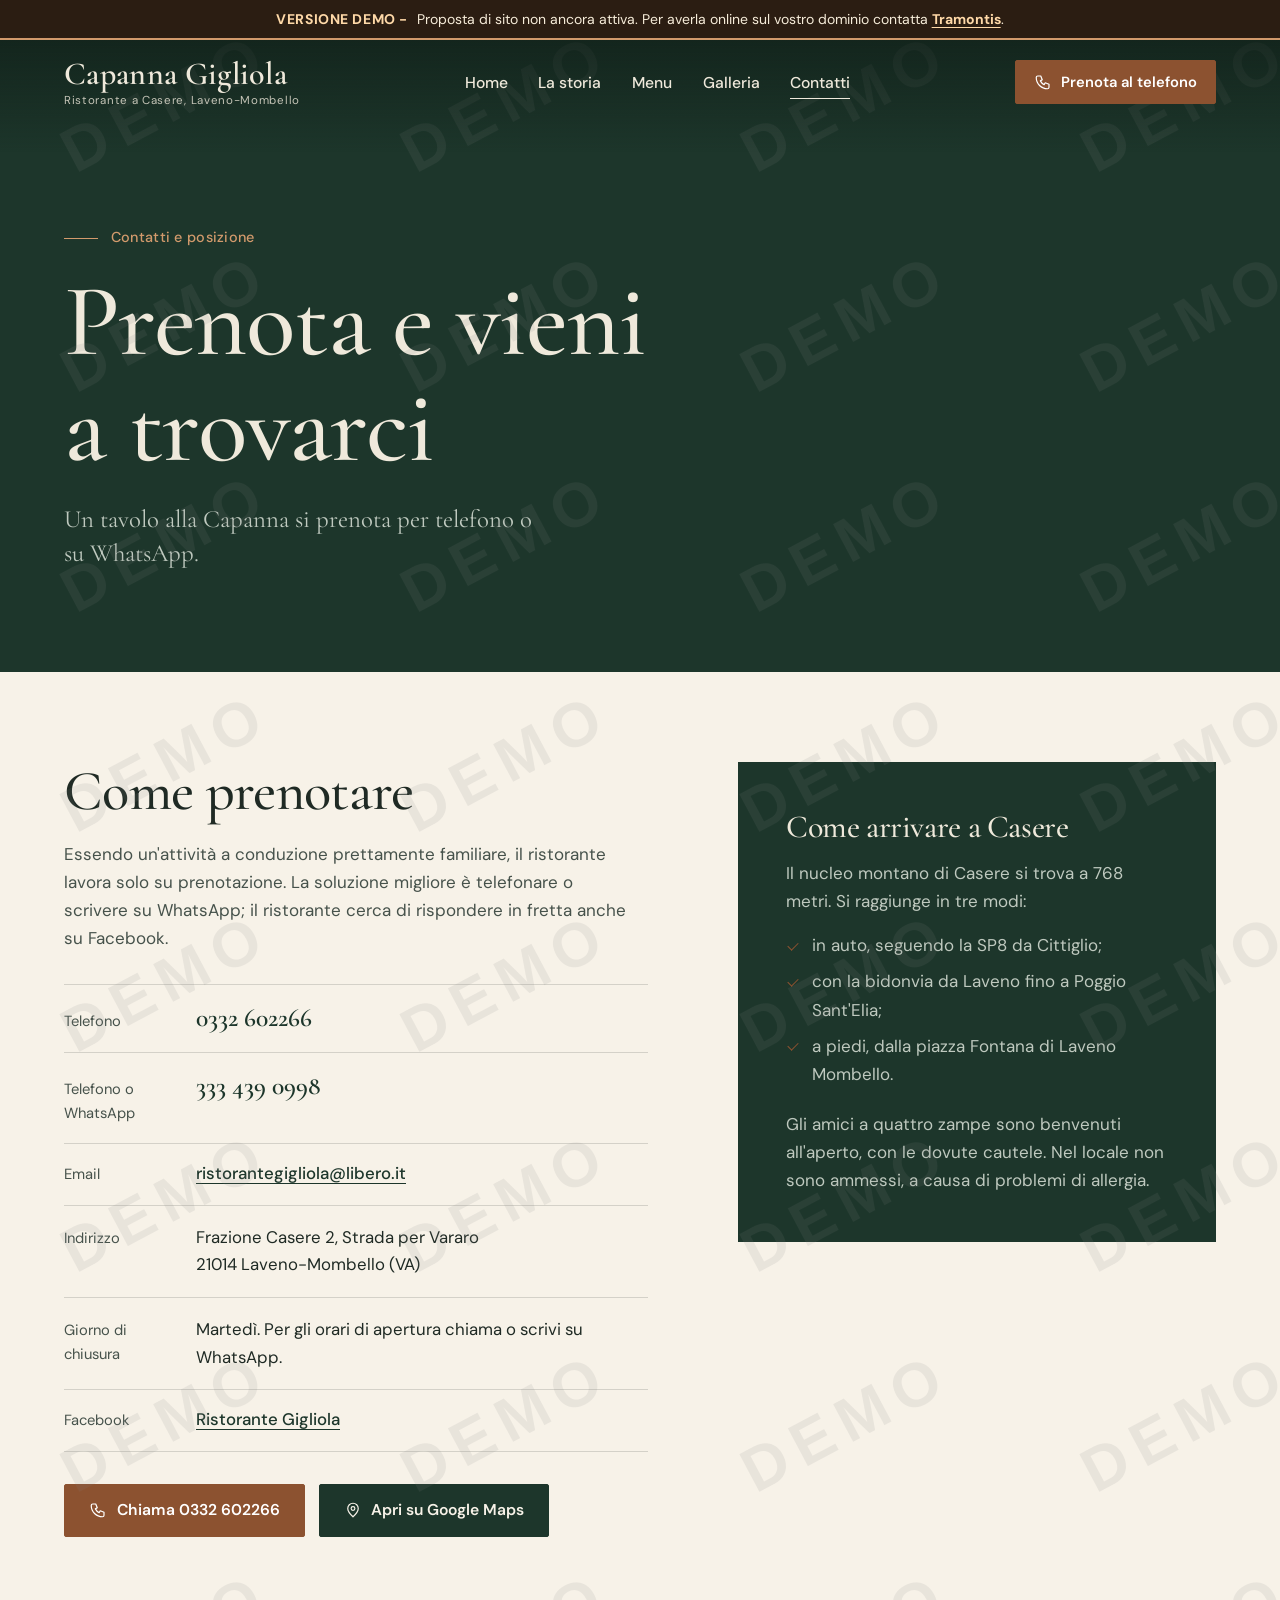
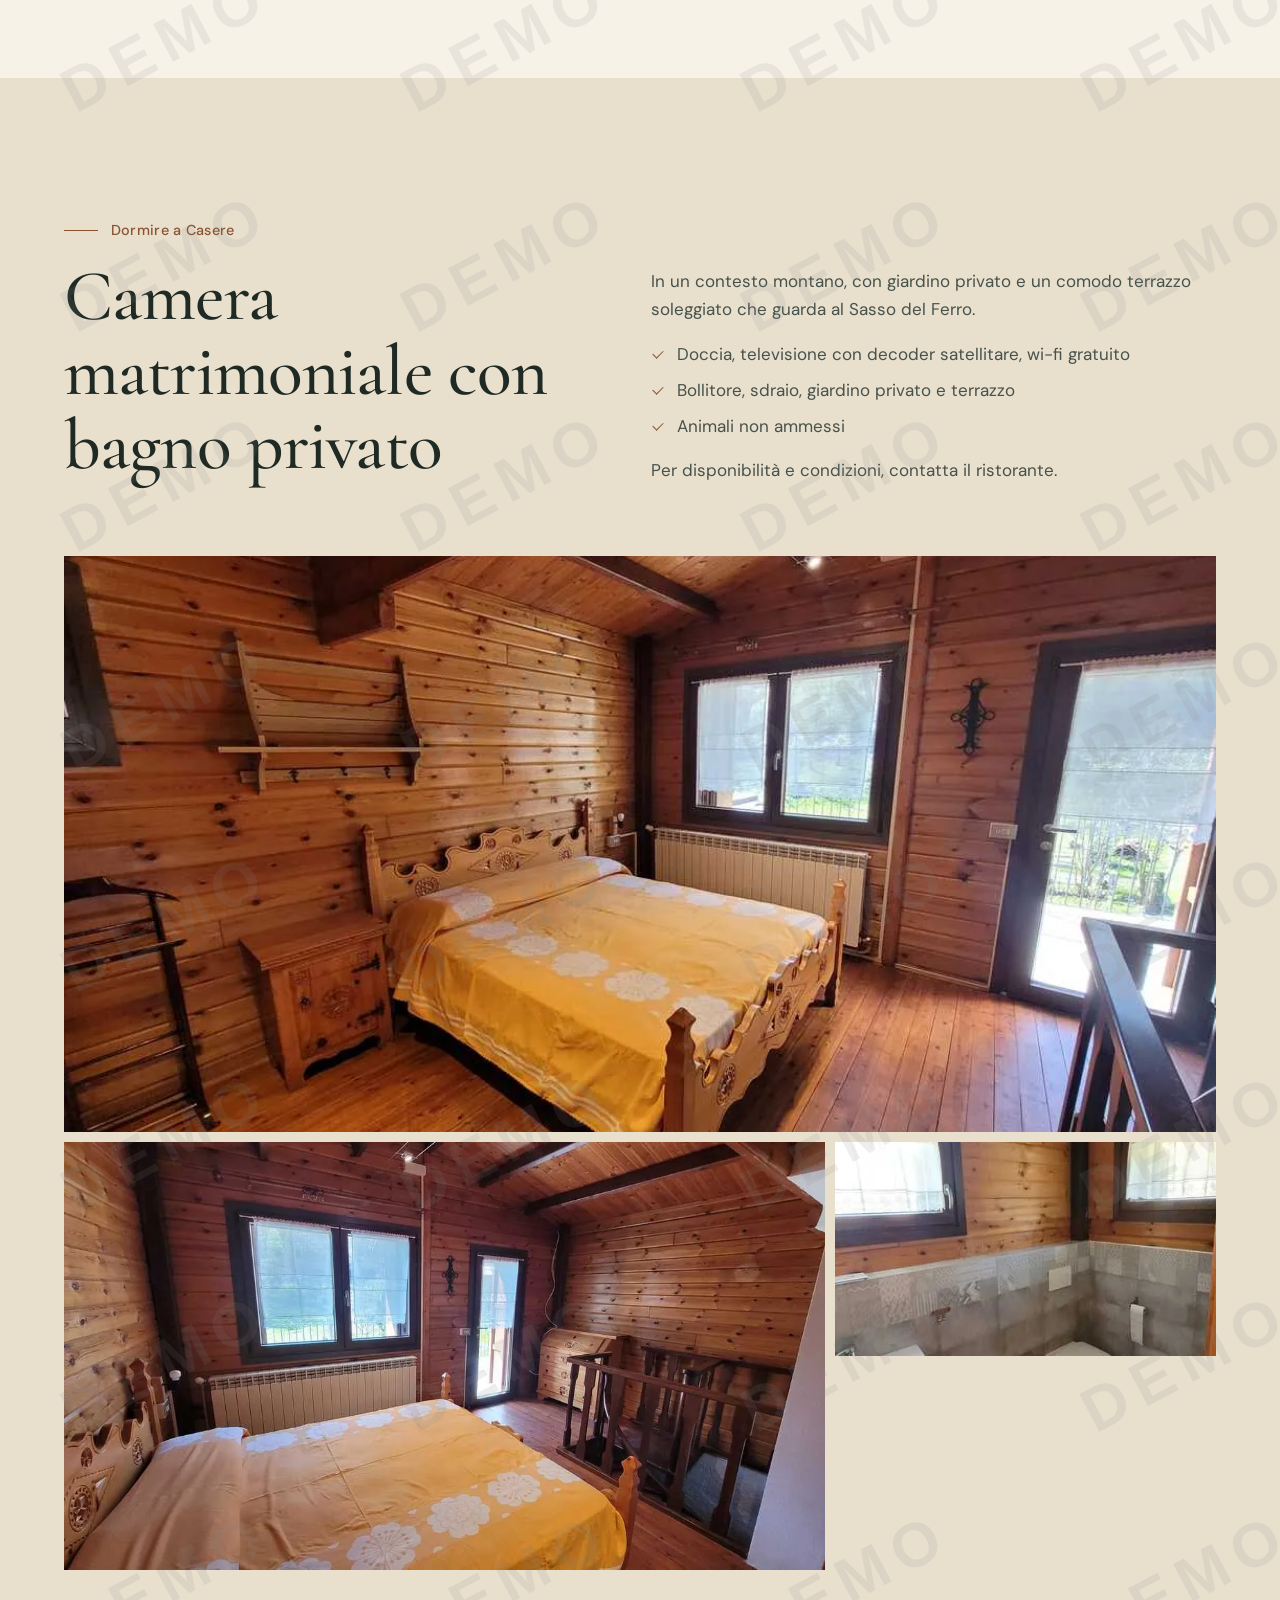
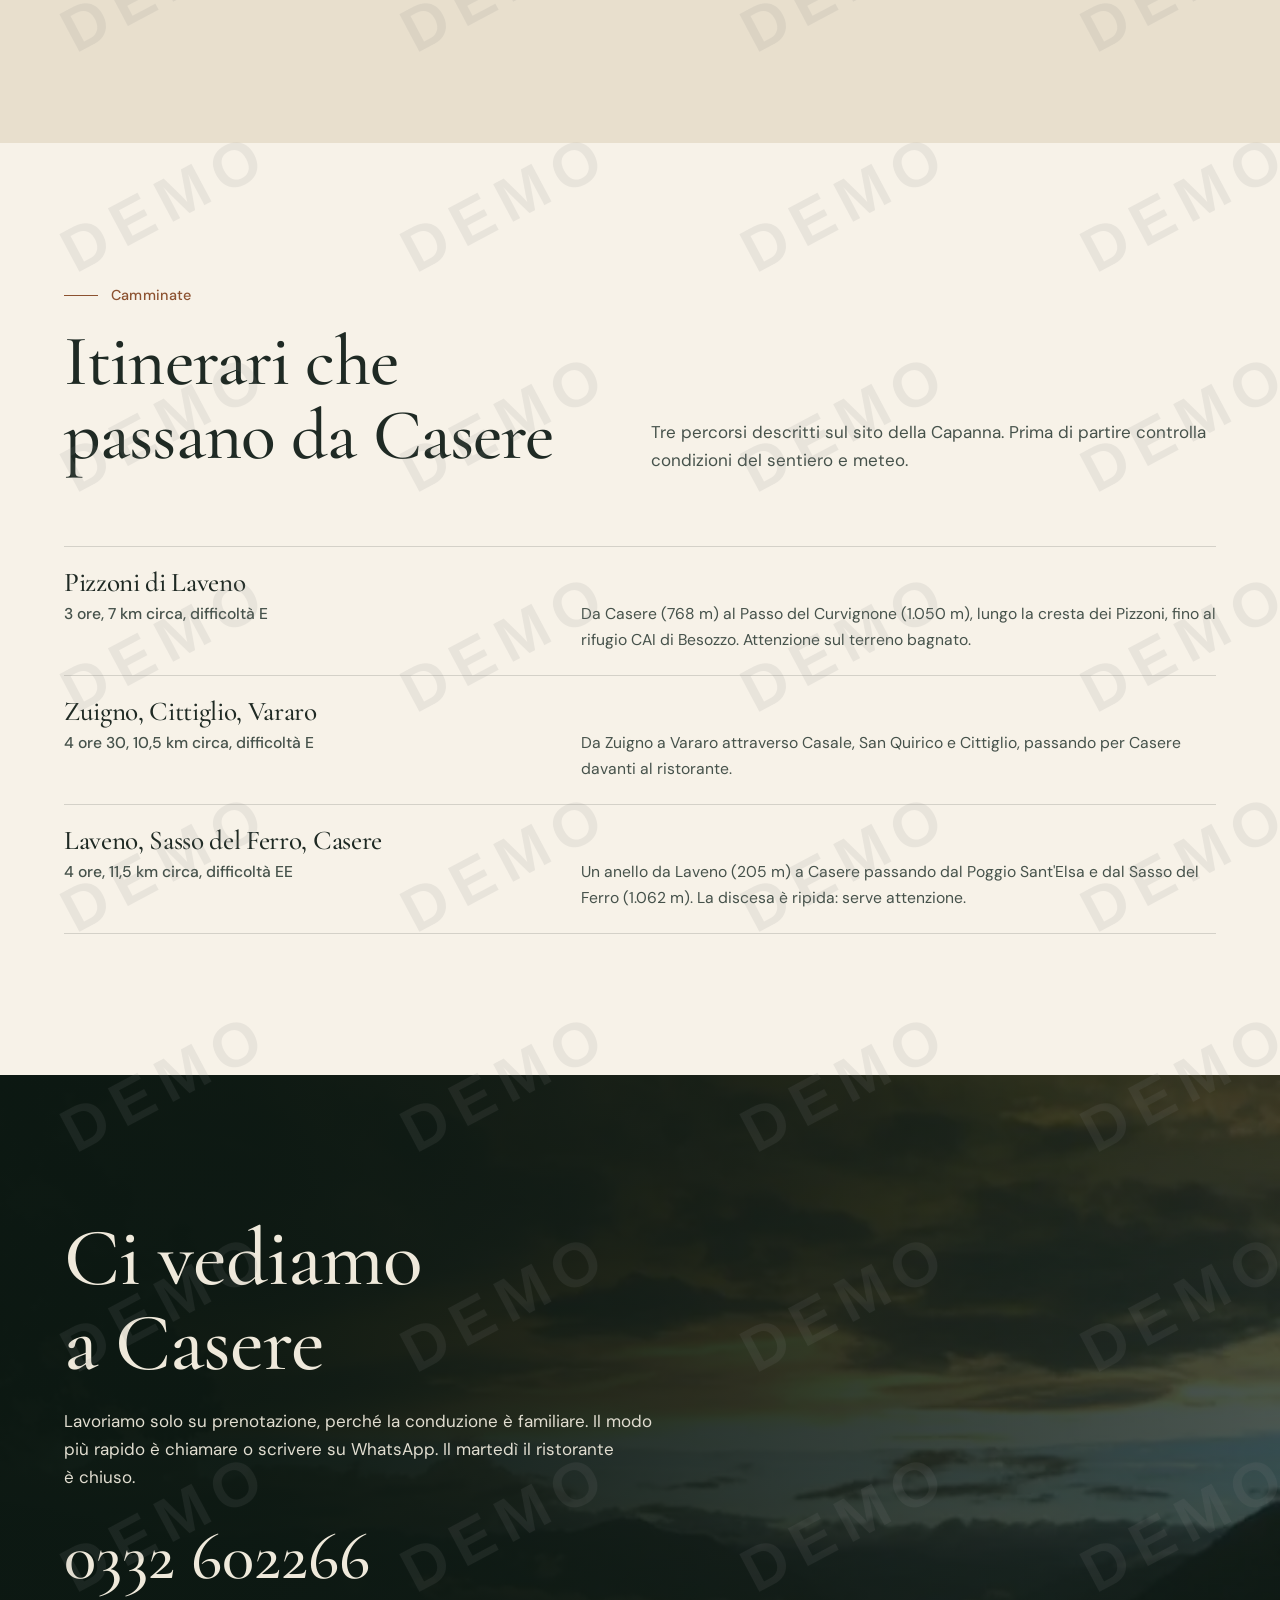
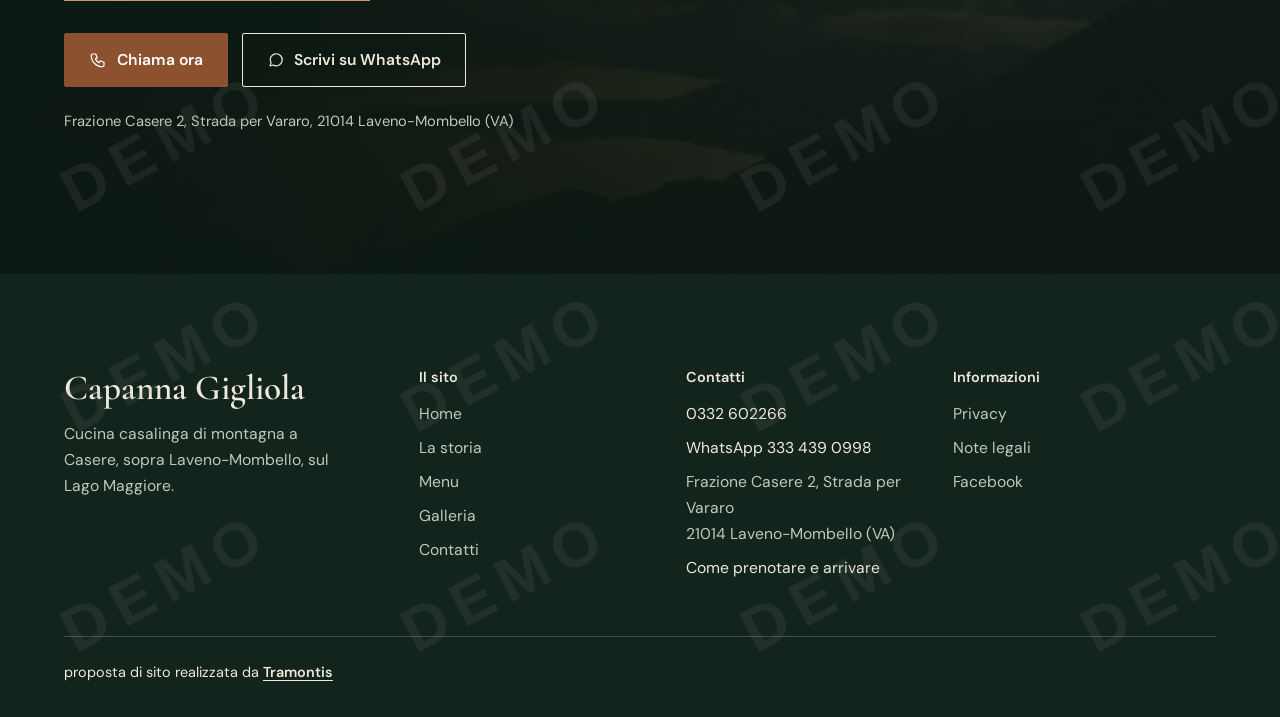
==== contatti.html @ 1740a91e "Demo sito Capanna Gigliola: 7 pagine, menu da JSON, galleria con lightbox, modalità demo Sito static" ====
<!doctype html>
<html lang="it">
<head>
<script src="assets/js/demo.js"></script>
<meta charset="utf-8">
<meta name="viewport" content="width=device-width, initial-scale=1">
<title>[DEMO] Contatti e prenotazioni | Capanna Gigliola</title>
<meta name="description" content="Come prenotare alla Capanna Gigliola e come raggiungerla: telefono, WhatsApp, indirizzo a Casere di Laveno-Mombello e indicazioni per arrivare.">
<meta name="robots" content="noindex, nofollow">
<meta name="theme-color" content="#1d362b">
<meta property="og:type" content="website">
<meta property="og:locale" content="it_IT">
<meta property="og:site_name" content="Capanna Gigliola">
<meta property="og:title" content="[DEMO] Contatti e prenotazioni | Capanna Gigliola">
<meta property="og:description" content="Come prenotare alla Capanna Gigliola e come raggiungerla: telefono, WhatsApp, indirizzo a Casere di Laveno-Mombello e indicazioni per arrivare.">
<meta property="og:image" content="assets/img/capanna-gigliola-terrazza-tavoli-lago.webp">
<link rel="icon" href="favicon.svg" type="image/svg+xml">
<link rel="preload" href="assets/fonts/cormorant-garamond-latin-wght-normal.woff2" as="font" type="font/woff2" crossorigin>
<link rel="preload" href="assets/fonts/dm-sans-latin-wght-normal.woff2" as="font" type="font/woff2" crossorigin>
<link rel="stylesheet" href="assets/css/style.css">
<script type="application/ld+json">{"@context": "https://schema.org", "@type": "Restaurant", "name": "Capanna Gigliola", "telephone": "+390332602266", "address": {"@type": "PostalAddress", "streetAddress": "Frazione Casere 2, Strada per Vararo", "postalCode": "21014", "addressLocality": "Laveno-Mombello", "addressCountry": "IT"}, "hasMap": "https://www.google.com/maps/search/?api=1&query=Capanna+Gigliola+Frazione+Casere+2+Laveno-Mombello", "sameAs": ["https://www.facebook.com/RistoranteGigliola/"]}</script>
</head>
<body>
<a class="skip-link" href="#contenuto">Vai al contenuto</a>
<div class="demo-banner" data-demo-only role="note"><p><strong>VERSIONE DEMO -</strong> Proposta di sito non ancora attiva. Per averla online sul vostro dominio contatta <a href="https://tramontis.netlify.app/" target="_blank" rel="noopener">Tramontis</a>.</p></div>
<header class="site-header">
  <div class="wrap header-inner">
    <a class="wordmark" href="index.html" aria-label="Capanna Gigliola, home"><b>Capanna Gigliola</b><span>Ristorante a Casere, Laveno-Mombello</span></a>
    <nav class="nav-desktop" aria-label="Navigazione principale"><ul><li><a href="index.html">Home</a></li><li><a href="storia.html">La storia</a></li><li><a href="menu.html">Menu</a></li><li><a href="galleria.html">Galleria</a></li><li><a href="contatti.html" aria-current="page">Contatti</a></li></ul></nav>
    <div class="header-actions">
      <a class="btn header-cta" href="tel:+390332602266"><svg viewBox="0 0 24 24" fill="none" stroke="currentColor" stroke-width="1.6" stroke-linecap="round" stroke-linejoin="round" aria-hidden="true"><path d="M5 4h4l2 5-2.5 1.5a11 11 0 0 0 5 5L15 13l5 2v4a2 2 0 0 1-2 2A15 15 0 0 1 3 6a2 2 0 0 1 2-2z"/></svg><span>Prenota<span class="cta-long"> al telefono</span></span></a>
      <button class="menu-toggle" type="button" aria-expanded="false" aria-controls="nav-mobile" aria-label="Apri il menu di navigazione"><span></span></button>
    </div>
  </div>
</header>
<nav class="nav-mobile" id="nav-mobile" aria-label="Navigazione principale (mobile)">
  <ul><li><a href="index.html">Home</a></li><li><a href="storia.html">La storia</a></li><li><a href="menu.html">Menu</a></li><li><a href="galleria.html">Galleria</a></li><li><a href="contatti.html" aria-current="page">Contatti</a></li></ul>
  <div class="nav-foot">
    <a class="btn btn--ivory" href="tel:+390332602266"><svg viewBox="0 0 24 24" fill="none" stroke="currentColor" stroke-width="1.6" stroke-linecap="round" stroke-linejoin="round" aria-hidden="true"><path d="M5 4h4l2 5-2.5 1.5a11 11 0 0 0 5 5L15 13l5 2v4a2 2 0 0 1-2 2A15 15 0 0 1 3 6a2 2 0 0 1 2-2z"/></svg>Chiama 0332 602266</a>
    <p>Frazione Casere 2, Strada per Vararo<br>21014 Laveno-Mombello (VA)</p>
  </div>
</nav>
<main id="contenuto">
<section class="page-hero">
  <div class="wrap">
    <p class="kicker">Contatti e posizione</p>
    <h1>Prenota e vieni a trovarci</h1>
    <p class="lead">Un tavolo alla Capanna si prenota per telefono o su WhatsApp.</p>
  </div>
</section>
<section class="section" id="prenotazioni" aria-labelledby="pren-t" style="padding-top:clamp(48px,7vw,96px)">
  <div class="wrap contact-grid">
    <div>
      <h2 class="title" id="pren-t" style="font-size:clamp(2.2rem,4.4vw,3.6rem)" data-reveal>Come prenotare</h2>
      <p class="prose" style="margin:1.2rem 0 2rem" data-reveal>Essendo un'attività a conduzione prettamente familiare, il ristorante lavora solo su prenotazione. La soluzione migliore è telefonare o scrivere su WhatsApp; il ristorante cerca di rispondere in fretta anche su Facebook.</p>
      <ul class="contact-list" data-reveal>
        <li><span class="contact-label">Telefono</span><a href="tel:+390332602266">0332 602266</a></li>
        <li><span class="contact-label">Telefono o WhatsApp</span><a href="https://wa.me/393334390998" target="_blank" rel="noopener">333 439 0998</a></li>
        <li><span class="contact-label">Email</span><a class="plain plain-link" href="mailto:ristorantegigliola@libero.it">ristorantegigliola@libero.it</a></li>
        <li><span class="contact-label">Indirizzo</span><span class="plain">Frazione Casere 2, Strada per Vararo<br>21014 Laveno-Mombello (VA)</span></li>
        <li><span class="contact-label">Giorno di chiusura</span><span class="plain">Martedì. Per gli orari di apertura chiama o scrivi su WhatsApp.</span></li>
        <li><span class="contact-label">Facebook</span><a class="plain plain-link" href="https://www.facebook.com/RistoranteGigliola/" target="_blank" rel="noopener">Ristorante Gigliola</a></li>
      </ul>
      <div class="btn-row" style="margin-top:2rem" data-reveal>
        <a class="btn" href="tel:+390332602266"><svg viewBox="0 0 24 24" fill="none" stroke="currentColor" stroke-width="1.6" stroke-linecap="round" stroke-linejoin="round" aria-hidden="true"><path d="M5 4h4l2 5-2.5 1.5a11 11 0 0 0 5 5L15 13l5 2v4a2 2 0 0 1-2 2A15 15 0 0 1 3 6a2 2 0 0 1 2-2z"/></svg>Chiama 0332 602266</a>
        <a class="btn btn--forest" href="https://www.google.com/maps/search/?api=1&query=Capanna+Gigliola+Frazione+Casere+2+Laveno-Mombello" target="_blank" rel="noopener"><svg viewBox="0 0 24 24" fill="none" stroke="currentColor" stroke-width="1.6" stroke-linecap="round" stroke-linejoin="round" aria-hidden="true"><path d="M12 21s7-6.2 7-11a7 7 0 0 0-14 0c0 4.8 7 11 7 11z"/><circle cx="12" cy="10" r="2.5"/></svg>Apri su Google Maps</a>
      </div>
    </div>
    <aside class="info-card" data-reveal aria-labelledby="arr-t">
      <h3 id="arr-t">Come arrivare a Casere</h3>
      <p>Il nucleo montano di Casere si trova a 768 metri. Si raggiunge in tre modi:</p>
      <ul class="check-list" style="color:var(--on-dark-soft)">
        <li style="color:var(--on-dark-soft)">in auto, seguendo la SP8 da Cittiglio;</li>
        <li style="color:var(--on-dark-soft)">con la bidonvia da Laveno fino a Poggio Sant'Elia;</li>
        <li style="color:var(--on-dark-soft)">a piedi, dalla piazza Fontana di Laveno Mombello.</li>
      </ul>
      <p style="margin-top:1.4rem">Gli amici a quattro zampe sono benvenuti all'aperto, con le dovute cautele. Nel locale non sono ammessi, a causa di problemi di allergia.</p>
    </aside>
  </div>
</section>

<section class="section section--stone" aria-labelledby="camera-t">
  <div class="wrap">
    <div class="cucina-head">
      <div><p class="kicker" data-reveal>Dormire a Casere</p><h2 class="title" id="camera-t" data-reveal>Camera matrimoniale con bagno privato</h2></div>
      <div class="prose" data-reveal>
        <p>In un contesto montano, con giardino privato e un comodo terrazzo soleggiato che guarda al Sasso del Ferro.</p>
        <ul class="check-list">
          <li>Doccia, televisione con decoder satellitare, wi-fi gratuito</li>
          <li>Bollitore, sdraio, giardino privato e terrazzo</li>
          <li>Animali non ammessi</li>
        </ul>
        <p style="margin-top:1rem">Per disponibilità e condizioni, contatta il ristorante.</p>
      </div>
    </div>
    <div class="room-photos" data-lb-group data-reveal>
      <button type="button" class="g-item r1" style="aspect-ratio:16/8;grid-column:1/-1" data-lb aria-label="Ingrandisci la camera matrimoniale"><img src="assets/img/capanna-gigliola-camera-chalet-letto.webp" width="1100" height="620" alt="Camera matrimoniale in legno con letto dalle lenzuola gialle e porta-finestra sul terrazzo" loading="lazy" decoding="async"></button>
      <button type="button" class="g-item r2" style="aspect-ratio:16/9" data-lb aria-label="Ingrandisci il soppalco della camera"><img src="assets/img/capanna-gigliola-camera-chalet-soppalco.webp" width="1100" height="620" alt="Camera in legno con letto matrimoniale e scala del soppalco" loading="lazy" decoding="async"></button>
      <button type="button" class="g-item" style="aspect-ratio:16/9" data-lb aria-label="Ingrandisci il bagno"><img src="assets/img/capanna-gigliola-camera-chalet-bagno.webp" width="451" height="800" alt="Bagno privato con rivestimento in pietra e finiture di legno" loading="lazy" decoding="async"></button>
    </div>
  </div>
</section>

<section class="section" aria-labelledby="hike-t">
  <div class="wrap">
    <div class="cucina-head">
      <div><p class="kicker" data-reveal>Camminate</p><h2 class="title" id="hike-t" data-reveal>Itinerari che passano da Casere</h2></div>
      <p class="prose" data-reveal>Tre percorsi descritti sul sito della Capanna. Prima di partire controlla condizioni del sentiero e meteo.</p>
    </div>
    <ul class="hike-list" data-reveal>
      <li><h3>Pizzoni di Laveno</h3><p class="hike-meta">3 ore, 7 km circa, difficoltà E</p><p>Da Casere (768 m) al Passo del Curvignone (1.050 m), lungo la cresta dei Pizzoni, fino al rifugio CAI di Besozzo. Attenzione sul terreno bagnato.</p></li>
      <li><h3>Zuigno, Cittiglio, Vararo</h3><p class="hike-meta">4 ore 30, 10,5 km circa, difficoltà E</p><p>Da Zuigno a Vararo attraverso Casale, San Quirico e Cittiglio, passando per Casere davanti al ristorante.</p></li>
      <li><h3>Laveno, Sasso del Ferro, Casere</h3><p class="hike-meta">4 ore, 11,5 km circa, difficoltà EE</p><p>Un anello da Laveno (205 m) a Casere passando dal Poggio Sant'Elsa e dal Sasso del Ferro (1.062 m). La discesa è ripida: serve attenzione.</p></li>
    </ul>
  </div>
</section>
<section class="reserve section" aria-labelledby="prenota-t">
  <div class="reserve-bg"><img src="assets/img/capanna-gigliola-tramonto-dorato-lago.webp" width="720" height="540" alt="Tramonto dorato sul Lago Maggiore visto dalla montagna" loading="lazy" decoding="async"></div>
  <div class="wrap">
    <h2 id="prenota-t" data-reveal>Ci vediamo a Casere</h2>
    <p data-reveal style="--d:.1s">Lavoriamo solo su prenotazione, perché la conduzione è familiare. Il modo più rapido è chiamare o scrivere su WhatsApp. Il martedì il ristorante è chiuso.</p>
    <a class="reserve-phone" href="tel:+390332602266" data-reveal style="--d:.2s">0332 602266</a>
    <div class="btn-row" data-reveal style="--d:.3s">
      <a class="btn" href="tel:+390332602266"><svg viewBox="0 0 24 24" fill="none" stroke="currentColor" stroke-width="1.6" stroke-linecap="round" stroke-linejoin="round" aria-hidden="true"><path d="M5 4h4l2 5-2.5 1.5a11 11 0 0 0 5 5L15 13l5 2v4a2 2 0 0 1-2 2A15 15 0 0 1 3 6a2 2 0 0 1 2-2z"/></svg>Chiama ora</a>
      <a class="btn btn--ghost" href="https://wa.me/393334390998" target="_blank" rel="noopener"><svg viewBox="0 0 24 24" fill="none" stroke="currentColor" stroke-width="1.6" stroke-linecap="round" stroke-linejoin="round" aria-hidden="true"><path d="M4 20l1.4-4.2A8 8 0 1 1 8.2 18.6z"/></svg>Scrivi su WhatsApp</a>
    </div>
    <small>Frazione Casere 2, Strada per Vararo, 21014 Laveno-Mombello (VA)</small>
  </div>
</section>
</main>
<footer class="site-footer">
  <div class="wrap">
    <div class="footer-grid">
      <div class="footer-brand"><b>Capanna Gigliola</b><p>Cucina casalinga di montagna a Casere, sopra Laveno-Mombello, sul Lago Maggiore.</p></div>
      <nav aria-label="Sezioni del sito"><h2>Il sito</h2><ul><li><a href="index.html">Home</a></li><li><a href="storia.html">La storia</a></li><li><a href="menu.html">Menu</a></li><li><a href="galleria.html">Galleria</a></li><li><a href="contatti.html">Contatti</a></li></ul></nav>
      <div class="footer-contact"><h2>Contatti</h2><ul>
        <li><a href="tel:+390332602266">0332 602266</a></li>
        <li><a href="https://wa.me/393334390998" target="_blank" rel="noopener">WhatsApp 333 439 0998</a></li>
        <li>Frazione Casere 2, Strada per Vararo<br>21014 Laveno-Mombello (VA)</li>
        <li><a href="contatti.html">Come prenotare e arrivare</a></li>
      </ul></div>
      <div><h2>Informazioni</h2><ul>
        <li><a href="privacy.html">Privacy</a></li>
        <li><a href="note-legali.html">Note legali</a></li>
        <li><a href="https://www.facebook.com/RistoranteGigliola/" target="_blank" rel="noopener">Facebook</a></li>
      </ul></div>
    </div>
    <div class="footer-bottom">
      <p class="credit">proposta di sito realizzata da <a href="https://tramontis.netlify.app/" target="_blank" rel="noopener">Tramontis</a></p>
    </div>
  </div>
</footer>
<script src="assets/js/main.js" defer></script>
</body>
</html>
---- assets/css/style.css ----
/* ==========================================================================
   Capanna Gigliola - demo Tramontis
   Direzione: locanda di montagna sopra il lago. Verde bosco, avorio, legno,
   un filo di rame. Il motivo ricorrente e' l'arco del portico della Capanna
   (visibile nelle foto storiche) e la linea di crinale.
   ========================================================================== */

@font-face {
  font-family: "Cormorant Garamond";
  src: url("../fonts/cormorant-garamond-latin-wght-normal.woff2") format("woff2");
  font-weight: 300 700; font-style: normal; font-display: swap;
}
@font-face {
  font-family: "Cormorant Garamond";
  src: url("../fonts/cormorant-garamond-latin-wght-italic.woff2") format("woff2");
  font-weight: 300 700; font-style: italic; font-display: swap;
}
@font-face {
  font-family: "DM Sans";
  src: url("../fonts/dm-sans-latin-wght-normal.woff2") format("woff2");
  font-weight: 100 1000; font-style: normal; font-display: swap;
}

:root {
  --forest: #1d362b;
  --forest-deep: #12241c;
  --forest-soft: #2c4a3b;
  --ivory: #f7f2e8;
  --stone: #e8dfcd;
  --stone-deep: #d6c9b1;
  --wood: #4e3524;
  --copper: #8c5230;       /* testo su avorio: contrasto > 5:1 */
  --copper-light: #d29a6c; /* accenti su fondi scuri */
  --ink: #1f2a24;
  --ink-soft: #46524b;
  --on-dark: #efe9db;
  --on-dark-soft: #bfc9bf;
  --line: rgba(31, 42, 36, .16);
  --line-dark: rgba(239, 233, 219, .22);

  --font-serif: "Cormorant Garamond", "Iowan Old Style", Georgia, serif;
  --font-sans: "DM Sans", system-ui, -apple-system, "Segoe UI", Roboto, sans-serif;

  --gutter: clamp(20px, 5vw, 64px);
  --max: 1240px;
  --header-h: 72px;
  --demo-h: 0px;
  --ease: cubic-bezier(.22, .7, .2, 1);
}
html[data-demo] { --demo-h: 58px; }
@media (min-width: 760px) { html[data-demo] { --demo-h: 40px; } }
@media (min-width: 960px) { :root { --header-h: 84px; } }

*, *::before, *::after { box-sizing: border-box; }
html { scroll-behavior: smooth; scroll-padding-top: calc(var(--demo-h) + var(--header-h) + 16px); -webkit-text-size-adjust: 100%; }
body {
  margin: 0; position: relative;
  padding-top: var(--demo-h);
  overflow-x: clip;
  background: var(--ivory); color: var(--ink);
  font-family: var(--font-sans); font-size: 1.0625rem; line-height: 1.65;
  -webkit-font-smoothing: antialiased; text-rendering: optimizeLegibility;
}
img { display: block; max-width: 100%; height: auto; }
a { color: inherit; }
h1, h2, h3, h4 { font-family: var(--font-serif); font-weight: 500; line-height: 1.04; letter-spacing: -.012em; margin: 0; text-wrap: balance; }
p { margin: 0; text-wrap: pretty; }
ul, ol { margin: 0; padding: 0; list-style: none; }
button { font: inherit; color: inherit; cursor: pointer; }
:focus-visible { outline: 3px solid var(--copper-light); outline-offset: 3px; border-radius: 2px; }
.skip-link { position: absolute; left: 12px; top: -120px; z-index: 2000; background: var(--ivory); color: var(--forest); padding: 10px 16px; font-weight: 600; }
.skip-link:focus { top: calc(var(--demo-h) + 8px); }
.visually-hidden { position: absolute !important; width: 1px; height: 1px; overflow: hidden; clip: rect(0 0 0 0); white-space: nowrap; }

/* ---------- Modalita' DEMO (controllata da assets/js/demo.js) ---------- */
.demo-banner { display: none; }
html[data-demo] .demo-banner {
  display: flex; align-items: center; justify-content: center; text-align: center;
  position: fixed; inset: 0 0 auto 0; height: var(--demo-h); z-index: 1100;
  padding: 0 14px; background: #2b1d12; color: #f6ecd9;
  font-size: .75rem; line-height: 1.35; border-bottom: 2px solid var(--copper-light);
}
@media (min-width: 760px) { html[data-demo] .demo-banner { font-size: .875rem; } }
.demo-banner strong { letter-spacing: .04em; margin-right: .35em; color: #ffd9a8; }
.demo-banner a { color: #ffd9a8; font-weight: 700; text-underline-offset: 3px; }
.demo-banner a:hover { color: #fff; }

html[data-demo] body::after {
  content: ""; position: absolute; inset: 0; z-index: 900; pointer-events: none; user-select: none;
  background-image: url("data:image/svg+xml,%3Csvg xmlns='http://www.w3.org/2000/svg' width='340' height='220'%3E%3Ctext x='170' y='122' font-family='Arial,Helvetica,sans-serif' font-size='62' font-weight='700' letter-spacing='10' text-anchor='middle' fill='%23808080' fill-opacity='.13' transform='rotate(-28 170 110)'%3EDEMO%3C/text%3E%3C/svg%3E");
  background-size: 340px 220px;
}
@media (max-width: 600px) { html[data-demo] body::after { background-size: 260px 168px; } }

/* ---------- Layout ---------- */
.wrap { width: min(100% - 2 * var(--gutter), var(--max)); margin-inline: auto; }
.section { padding-block: clamp(72px, 11vw, 160px); position: relative; }
.section--stone { background: var(--stone); }
.section--dark { background: var(--forest); color: var(--on-dark); }
.section--deep { background: var(--forest-deep); color: var(--on-dark); }
.section--dark :focus-visible, .section--deep :focus-visible { outline-color: var(--copper-light); }

.kicker { font-size: .9rem; color: var(--copper); font-weight: 500; letter-spacing: .02em; margin-bottom: 1.1rem; display: flex; align-items: center; gap: .8rem; }
.kicker::before { content: ""; width: 34px; height: 1px; background: currentColor; }
.section--dark .kicker, .section--deep .kicker, .on-photo .kicker { color: var(--copper-light); }

h2.title { font-size: clamp(2.4rem, 5.6vw, 4.6rem); }
h3.subtitle { font-size: clamp(1.6rem, 2.6vw, 2.2rem); }
.lead { font-family: var(--font-serif); font-size: clamp(1.4rem, 2.4vw, 1.95rem); line-height: 1.35; color: var(--forest); }
.section--dark .lead, .section--deep .lead { color: var(--on-dark); }
.prose { max-width: 60ch; color: var(--ink-soft); }
.prose p + p { margin-top: 1.1em; }
.section--dark .prose, .section--deep .prose { color: var(--on-dark-soft); }
.prose a, .link { text-decoration-thickness: 1px; text-underline-offset: 4px; }

/* Crinale: linea sottile come divisore */
.ridge { display: block; width: 100%; height: 28px; color: var(--stone-deep); }
.ridge path { fill: none; stroke: currentColor; stroke-width: 1.2; vector-effect: non-scaling-stroke; }
.section--dark .ridge, .section--deep .ridge { color: rgba(239, 233, 219, .28); }

/* ---------- Pulsanti ---------- */
.btn {
  --bg: var(--copper); --fg: #fff; --bd: var(--copper);
  display: inline-flex; align-items: center; justify-content: center; gap: .6rem;
  min-height: 48px; padding: .8rem 1.5rem; border: 1px solid var(--bd); border-radius: 2px;
  background: var(--bg); color: var(--fg); font-weight: 600; font-size: .98rem; text-decoration: none;
  position: relative; overflow: hidden; isolation: isolate;
  transition: color .35s var(--ease), border-color .35s var(--ease), transform .2s var(--ease);
}
.btn::before { content: ""; position: absolute; inset: 0; z-index: -1; background: var(--hover, var(--forest)); transform: translateY(101%); transition: transform .4s var(--ease); }
.btn:hover::before, .btn:focus-visible::before { transform: none; }
.btn:hover { color: var(--hover-fg, #fff); border-color: var(--hover, var(--forest)); }
.btn:active { transform: scale(.98); }
.btn svg { width: 18px; height: 18px; flex: none; }
.btn--ghost { --bg: transparent; --fg: currentColor; --bd: currentColor; --hover: var(--ivory); --hover-fg: var(--forest); }
.btn--ivory { --bg: var(--ivory); --fg: var(--forest); --bd: var(--ivory); --hover: var(--copper); --hover-fg: #fff; }
.btn--forest { --bg: var(--forest); --fg: var(--ivory); --bd: var(--forest); --hover: var(--copper); --hover-fg: #fff; }
.btn-row { display: flex; flex-wrap: wrap; gap: 14px; }
.link-arrow { display: inline-flex; align-items: center; gap: .6rem; font-weight: 600; text-decoration: none; border-bottom: 1px solid currentColor; padding-bottom: 3px; color: var(--forest); transition: gap .3s var(--ease), color .3s; }
.link-arrow:hover { gap: 1rem; color: var(--copper); }
.section--dark .link-arrow, .section--deep .link-arrow { color: var(--on-dark); }
.section--dark .link-arrow:hover, .section--deep .link-arrow:hover { color: var(--copper-light); }
.link-arrow svg { width: 18px; height: 18px; }

/* ---------- Header ---------- */
.site-header {
  position: fixed; top: var(--demo-h); left: 0; right: 0; z-index: 1000; height: var(--header-h);
  color: var(--on-dark); transition: background-color .4s var(--ease), color .4s var(--ease), box-shadow .4s;
}
.site-header::before { content: ""; position: absolute; inset: 0 0 -28px; z-index: -1; background: linear-gradient(rgba(12, 24, 18, .55), transparent); opacity: 1; transition: opacity .4s; pointer-events: none; }
.site-header.is-solid, body.menu-open .site-header { background: var(--ivory); color: var(--forest); box-shadow: 0 1px 0 var(--line); }
.site-header.is-solid::before, body.menu-open .site-header::before { opacity: 0; }
.header-inner { height: 100%; display: flex; align-items: center; justify-content: space-between; gap: 24px; }
.wordmark { text-decoration: none; display: inline-flex; flex-direction: column; line-height: 1; }
.wordmark b { white-space: nowrap; font-family: var(--font-serif); font-weight: 600; font-size: clamp(1.55rem, 3vw, 2rem); letter-spacing: .01em; }
.wordmark span { font-size: .72rem; margin-top: 5px; opacity: .8; letter-spacing: .06em; }
.nav-desktop { display: none; }
.nav-desktop ul { display: flex; gap: clamp(18px, 2.4vw, 40px); }
.nav-desktop a { text-decoration: none; font-weight: 500; font-size: .98rem; padding: 8px 0; position: relative; }
.nav-desktop a::after { content: ""; position: absolute; left: 0; right: 0; bottom: 2px; height: 1px; background: currentColor; transform: scaleX(0); transform-origin: left; transition: transform .35s var(--ease); }
.nav-desktop a:hover::after, .nav-desktop a[aria-current="page"]::after { transform: scaleX(1); }
.header-actions { display: flex; align-items: center; gap: 12px; }
.header-cta { min-height: 44px; padding: .55rem 1.1rem; font-size: .92rem; --bg: var(--copper); }
.menu-toggle { width: 48px; height: 48px; display: grid; place-items: center; background: none; border: 0; padding: 0; }
.menu-toggle span { display: block; width: 26px; height: 1.5px; background: currentColor; position: relative; transition: background-color .2s; }
.menu-toggle span::before, .menu-toggle span::after { content: ""; position: absolute; left: 0; width: 100%; height: 1.5px; background: currentColor; transition: transform .4s var(--ease); }
.menu-toggle span::before { transform: translateY(-8px); }
.menu-toggle span::after { transform: translateY(8px); }
.menu-toggle[aria-expanded="true"] span { background: transparent; }
.menu-toggle[aria-expanded="true"] span::before { transform: rotate(45deg); }
.menu-toggle[aria-expanded="true"] span::after { transform: rotate(-45deg); }
@media (min-width: 960px) { .nav-desktop { display: block; } .menu-toggle { display: none; } }
@media (max-width: 420px) { .header-cta .cta-long { display: none; } }
@media (max-width: 560px) { .wordmark span { display: none; } .wordmark b { font-size: 1.4rem; } .header-inner { gap: 10px; } .header-actions { gap: 4px; } .header-cta { padding: .5rem .9rem; } .menu-toggle { width: 44px; } }

.nav-mobile {
  position: fixed; inset: calc(var(--demo-h) + var(--header-h)) 0 0 0; z-index: 999;
  background: var(--forest); color: var(--on-dark); padding: 28px var(--gutter) 40px;
  display: flex; flex-direction: column; overflow-y: auto;
  visibility: hidden; opacity: 0; transform: translateY(-12px);
  transition: opacity .35s var(--ease), transform .45s var(--ease), visibility 0s .45s;
}
body.menu-open .nav-mobile { visibility: visible; opacity: 1; transform: none; transition-delay: 0s; }
body.menu-open { overflow: hidden; }
.nav-mobile ul { border-top: 1px solid var(--line-dark); }
.nav-mobile li { border-bottom: 1px solid var(--line-dark); }
.nav-mobile li a { display: block; padding: 16px 0; text-decoration: none; font-family: var(--font-serif); font-size: 2.2rem; line-height: 1.1; }
.nav-mobile li a[aria-current="page"] { color: var(--copper-light); }
.nav-mobile .nav-foot { margin-top: auto; padding-top: 32px; color: var(--on-dark-soft); font-size: .95rem; }
.nav-mobile .btn { width: 100%; margin-bottom: 14px; }
@media (min-width: 960px) { .nav-mobile { display: none; } }

/* ---------- Hero home ---------- */
.hero { position: relative; min-height: calc(100svh - var(--demo-h)); display: flex; align-items: flex-end; color: #fff; overflow: hidden; background: var(--forest-deep); }
.hero-media { position: absolute; inset: 0; }
.hero-media img { width: 100%; height: 100%; object-fit: cover; object-position: 50% 45%; transform-origin: 50% 60%; animation: heroZoom 2.4s var(--ease) both; }
.hero::after { content: ""; position: absolute; inset: 0; background:
  linear-gradient(0deg, rgba(10, 22, 16, .86) 0%, rgba(10, 22, 16, .5) 38%, rgba(10, 22, 16, .12) 70%),
  linear-gradient(90deg, rgba(10, 22, 16, .5), transparent 65%); }
.hero-inner { position: relative; z-index: 2; padding-top: calc(var(--header-h) + 60px); padding-bottom: clamp(56px, 9vh, 104px); }
.hero .kicker { color: #f0c9a1; font-size: .95rem; }
.hero h1 { font-size: clamp(3rem, 9.2vw, 7.6rem); max-width: 13ch; line-height: .98; font-weight: 500; }
.hero h1 em { font-style: italic; font-weight: 400; }
.hero-text { max-width: 46ch; margin-top: 1.6rem; font-size: clamp(1.05rem, 1.5vw, 1.2rem); color: #eee8da; }
.hero .btn-row { margin-top: 2.2rem; }
.hero-quota { position: absolute; z-index: 2; right: var(--gutter); bottom: clamp(56px, 9vh, 104px); display: none; flex-direction: column; align-items: center; gap: 14px; font-size: .85rem; color: #eee8da; writing-mode: vertical-rl; }
.hero-quota i { display: block; width: 1px; height: 76px; background: rgba(255,255,255,.7); transform-origin: top; animation: lineDraw 1.4s .9s var(--ease) both; }
@media (min-width: 960px) { .hero-quota { display: flex; } }

@keyframes heroZoom { from { transform: scale(1.06); } to { transform: none; } }
@keyframes lineDraw { from { transform: scaleY(0); } to { transform: none; } }
@keyframes riseIn { from { opacity: 0; transform: translateY(26px); } to { opacity: 1; transform: none; } }
.hero .kicker, .hero h1, .hero-text, .hero .btn-row, .hero-quota span { animation: riseIn 1s var(--ease) both; }
.hero .kicker { animation-delay: .15s; }
.hero h1 { animation-delay: .3s; }
.hero-text { animation-delay: .5s; }
.hero .btn-row { animation-delay: .68s; }
.hero-quota span { animation-delay: .9s; }

/* ---------- Pagina interna: testata ---------- */
.page-hero { background: var(--forest); color: var(--on-dark); padding: calc(var(--header-h) + clamp(48px, 8vw, 110px)) 0 clamp(56px, 8vw, 110px); position: relative; overflow: hidden; }
.page-hero h1 { font-size: clamp(3rem, 8vw, 6.4rem); max-width: 14ch; }
.page-hero p.lead { color: var(--on-dark-soft); margin-top: 1.4rem; max-width: 44ch; font-size: clamp(1.2rem, 2vw, 1.55rem); }
.page-hero .split { display: grid; gap: 40px; align-items: end; }
.page-hero .kicker { color: var(--copper-light); }
@media (min-width: 900px) { .page-hero .split--photo { grid-template-columns: 1.2fr .8fr; } }

/* Cornice ad arco: riprende il portico della Capanna */
.arch { border-radius: 999px 999px 0 0; overflow: hidden; background: var(--stone-deep); }
.arch img { width: 100%; height: 100%; object-fit: cover; }

/* ---------- Home: presentazione ---------- */
.intro-grid { display: grid; gap: 56px; align-items: start; }
.intro-photos { position: relative; display: grid; grid-template-columns: 1fr; gap: 20px; }
.intro-photos .arch { aspect-ratio: 4/5; max-width: 420px; }
.intro-photos .wide { aspect-ratio: 3/2; width: 78%; margin-left: auto; margin-top: -18%; position: relative; border: 8px solid var(--ivory); }
.intro-photos .wide img { width: 100%; height: 100%; object-fit: cover; }
.intro-facts { margin-top: 2.6rem; display: grid; gap: 0; border-top: 1px solid var(--line); }
.intro-facts li { display: flex; gap: 18px; padding: 16px 0; border-bottom: 1px solid var(--line); color: var(--ink-soft); }
.intro-facts b { font-family: var(--font-serif); font-size: 1.35rem; font-weight: 600; color: var(--forest); min-width: 112px; line-height: 1.2; }
@media (min-width: 900px) {
  .intro-grid { grid-template-columns: 1.05fr .95fr; gap: clamp(48px, 8vw, 128px); }
  .intro-photos { padding-top: 56px; }
}

/* ---------- Home: cucina (mosaico) ---------- */
.cucina-head { display: grid; gap: 22px; margin-bottom: clamp(40px, 6vw, 72px); }
@media (min-width: 900px) { .cucina-head { grid-template-columns: 1fr 1fr; align-items: end; } }
.tiles { display: grid; gap: 14px; grid-template-columns: 1fr; }
.tile { position: relative; overflow: hidden; background: var(--forest); color: #fff; min-height: 340px; display: flex; align-items: flex-end; text-decoration: none; isolation: isolate; }
.tile img { position: absolute; inset: 0; width: 100%; height: 100%; object-fit: cover; z-index: -2; transition: transform 1.1s var(--ease); }
.tile::after { content: ""; position: absolute; inset: 0; z-index: -1; background: linear-gradient(0deg, rgba(10, 22, 16, .88), rgba(10, 22, 16, .15) 62%); }
.tile-body { padding: 26px; transition: transform .6s var(--ease); max-width: 40ch; }
.tile h3 { font-size: clamp(1.9rem, 3vw, 2.7rem); }
.tile p { font-size: .98rem; color: #e5e0d3; margin-top: .6rem; }
.tile:hover img { transform: scale(1.045); }
.tile:hover .tile-body { transform: translateY(-6px); }
@media (min-width: 760px) {
  .tiles { grid-template-columns: repeat(12, 1fr); grid-auto-rows: 250px; }
  .tile { min-height: 0; }
  .tile--a { grid-column: span 5; grid-row: span 2; }
  .tile--b { grid-column: span 7; }
  .tile--c { grid-column: span 4; }
  .tile--d { grid-column: span 3; }
}
.tile--a img { object-position: 50% 70%; }
.tile--b img { object-position: 50% 52%; }
.tile--c img { object-position: 50% 38%; }
.tile--d img { object-position: 50% 62%; }
.cucina-foot { margin-top: clamp(32px, 4vw, 56px); display: flex; flex-wrap: wrap; gap: 20px 40px; align-items: center; justify-content: space-between; }
.cucina-foot p { color: var(--ink-soft); max-width: 58ch; }

/* ---------- Home: panorama ---------- */
.panorama { padding-block: clamp(72px, 11vw, 150px); }
.panorama-grid { display: grid; gap: 40px; align-items: end; }
.panorama-photos { display: grid; grid-template-columns: 1.4fr 1fr; gap: 14px; align-items: end; }
.panorama-photos figure { margin: 0; overflow: hidden; }
.panorama-photos img { width: 100%; height: 100%; object-fit: cover; transition: transform 1.1s var(--ease); }
.panorama-photos figure:hover img { transform: scale(1.04); }
.panorama-photos .p1 { aspect-ratio: 4/5; }
.panorama-photos .p2 { aspect-ratio: 3/4; margin-bottom: 56px; }
.panorama-wide { margin: clamp(32px, 5vw, 64px) 0 0; aspect-ratio: 16/8; overflow: hidden; }
.panorama-wide img { width: 100%; height: 100%; object-fit: cover; }
@media (min-width: 900px) { .panorama-grid { grid-template-columns: .85fr 1.15fr; gap: clamp(48px, 7vw, 110px); } }

/* ---------- Storia: linea del tempo (anteprima e pagina) ---------- */
.timeline { position: relative; display: grid; gap: clamp(36px, 5vw, 64px); padding-left: 34px; }
.timeline::before { content: ""; position: absolute; left: 5px; top: 8px; bottom: 8px; width: 1px; background: var(--line); }
.timeline::after { content: ""; position: absolute; left: 5px; top: 8px; bottom: 8px; width: 1px; background: var(--copper); transform: scaleY(var(--draw, 1)); transform-origin: top; transition: transform 1.6s var(--ease); }
.js .timeline { --draw: 0; }
.js .timeline.in { --draw: 1; }
.tl-item { position: relative; }
.tl-item::before { content: ""; position: absolute; left: -34px; top: .65em; width: 11px; height: 11px; border-radius: 50%; background: var(--ivory); border: 1.5px solid var(--copper); }
.section--stone .tl-item::before { background: var(--stone); }
.tl-year { font-family: var(--font-serif); font-size: clamp(2.8rem, 6vw, 4.6rem); line-height: 1; color: var(--copper); font-weight: 500; }
.tl-item h3 { font-size: clamp(1.5rem, 2.2vw, 1.9rem); margin: .5rem 0 .5rem; }
.tl-item p { color: var(--ink-soft); max-width: 52ch; }
.storia-grid { display: grid; gap: 48px; }
.storia-photo { position: relative; }
.storia-photo .arch { aspect-ratio: 4/5; max-width: 440px; }
.storia-photo .arch img { object-position: 50% 40%; }
.storia-photo figcaption, .figcap { font-size: .86rem; color: var(--ink-soft); margin-top: 10px; }
@media (min-width: 900px) { .storia-grid { grid-template-columns: .8fr 1.2fr; gap: clamp(48px, 8vw, 120px); align-items: start; } }

/* Storia: pagina dedicata */
.story-chapter { display: grid; gap: 32px; padding-block: clamp(44px, 6vw, 84px); border-top: 1px solid var(--line); }
.story-chapter:first-of-type { border-top: 0; }
.story-chapter figure { margin: 0; }
.story-chapter figure img { width: 100%; height: auto; }
.story-chapter .tl-year { margin-bottom: .6rem; }
.story-chapter h2 { font-size: clamp(2rem, 3.6vw, 3rem); margin-bottom: 1rem; }
@media (min-width: 900px) {
  .story-chapter { grid-template-columns: 1fr 1fr; gap: clamp(48px, 8vw, 120px); align-items: center; }
  .story-chapter:nth-of-type(even) figure { order: 2; }
}
.story-chapter .photo-frame { padding: 10px; background: #fff; box-shadow: 0 1px 0 var(--line); transform: rotate(-1.2deg); max-width: 460px; }
.story-chapter:nth-of-type(even) .photo-frame { transform: rotate(1.2deg); margin-left: auto; }
.story-chapter .photo-frame.small { max-width: 300px; }
.story-quote { font-family: var(--font-serif); font-style: italic; font-size: clamp(1.6rem, 3vw, 2.4rem); line-height: 1.25; color: var(--forest); max-width: 28ch; }

/* ---------- Galleria: griglia ---------- */
.gallery-grid { display: grid; grid-template-columns: repeat(2, 1fr); gap: 10px; grid-auto-flow: dense; }
.g-item { position: relative; overflow: hidden; aspect-ratio: 1; background: var(--stone-deep); padding: 0; border: 0; display: block; width: 100%; }
.g-item img { width: 100%; height: 100%; object-fit: cover; transition: transform .9s var(--ease); }
.g-item::after { content: ""; position: absolute; inset: 0; background: rgba(18, 36, 28, 0); transition: background .4s; }
.g-item:hover img { transform: scale(1.05); }
.g-item:hover::after { background: rgba(18, 36, 28, .18); }
.g-item.tall { aspect-ratio: 3/4; grid-row: span 2; }
.g-item.wide { aspect-ratio: 16/10; grid-column: span 2; }
.g-item.is-hidden { display: none; }
@media (min-width: 760px) { .gallery-grid { grid-template-columns: repeat(3, 1fr); gap: 14px; } }
@media (min-width: 1100px) { .gallery-grid { grid-template-columns: repeat(4, 1fr); } }
.gallery-preview { display: grid; grid-template-columns: repeat(2, 1fr); gap: 10px; }
.gallery-preview .g-item:nth-child(1) { grid-column: span 2; aspect-ratio: 16/10; }
@media (min-width: 900px) {
  .gallery-preview { grid-template-columns: repeat(6, 1fr); gap: 14px; }
  .gallery-preview .g-item:nth-child(1) { grid-column: span 3; grid-row: span 2; aspect-ratio: auto; }
  .gallery-preview .g-item:nth-child(2), .gallery-preview .g-item:nth-child(3) { grid-column: span 3; aspect-ratio: 16/9; }
  .gallery-preview .g-item:nth-child(n+4) { grid-column: span 2; aspect-ratio: 4/3; }
}
.filters { display: flex; flex-wrap: wrap; gap: 8px; margin-bottom: 32px; }
.filter-btn { background: transparent; border: 1px solid var(--line); padding: .6rem 1.1rem; min-height: 44px; font-weight: 500; font-size: .95rem; border-radius: 2px; transition: background-color .3s, color .3s, border-color .3s; }
.filter-btn:hover { border-color: var(--forest); }
.filter-btn[aria-pressed="true"] { background: var(--forest); color: var(--ivory); border-color: var(--forest); }

/* Lightbox (dialog nativo) */
.lightbox { border: 0; padding: 0; background: #0a1410; width: 100vw; height: 100dvh; max-width: none; max-height: none; color: #fff; }
.lightbox::backdrop { background: rgba(8, 16, 12, .94); }
.lightbox[open] { display: grid; grid-template-rows: 1fr auto; animation: fadeIn .3s var(--ease); }
@keyframes fadeIn { from { opacity: 0; } to { opacity: 1; } }
.lb-stage { display: grid; place-items: center; padding: 64px 16px 8px; min-height: 0; }
.lb-stage img { max-width: 100%; max-height: calc(100dvh - 170px); width: auto; height: auto; object-fit: contain; animation: lbIn .45s var(--ease); }
@keyframes lbIn { from { opacity: 0; transform: scale(.985); } to { opacity: 1; transform: none; } }
.lb-bar { padding: 10px 20px 22px; text-align: center; font-size: .98rem; color: #e5e0d3; }
.lb-count { display: block; font-size: .82rem; opacity: .7; margin-top: 4px; }
.lb-btn { position: absolute; width: 52px; height: 52px; display: grid; place-items: center; background: rgba(255,255,255,.08); border: 1px solid rgba(255,255,255,.3); border-radius: 50%; color: #fff; transition: background-color .3s; }
.lb-btn:hover { background: rgba(255,255,255,.22); }
.lb-btn svg { width: 22px; height: 22px; }
.lb-close { top: 14px; right: 14px; }
.lb-prev, .lb-next { top: 50%; margin-top: -26px; }
.lb-prev { left: 12px; } .lb-next { right: 12px; }
@media (max-width: 640px) { .lb-prev, .lb-next { top: auto; bottom: 18px; margin: 0; } .lb-prev { left: 16px; } .lb-next { right: 16px; } .lb-bar { padding-inline: 84px; } }

/* ---------- Menu ---------- */
.menu-note { display: flex; gap: 14px; align-items: flex-start; background: var(--stone); border-left: 3px solid var(--copper); padding: 16px 20px; font-size: .95rem; color: var(--ink-soft); max-width: 70ch; }
.menu-nav { position: sticky; top: calc(var(--demo-h) + var(--header-h)); z-index: 50; background: var(--ivory); border-bottom: 1px solid var(--line); }
.menu-nav ul { display: flex; gap: 6px; overflow-x: auto; padding: 10px 0; scrollbar-width: none; }
.menu-nav ul::-webkit-scrollbar { display: none; }
.menu-nav a { display: block; white-space: nowrap; padding: .6rem 1rem; min-height: 44px; font-weight: 500; font-size: .95rem; text-decoration: none; border-bottom: 2px solid transparent; transition: color .3s, border-color .3s; }
.menu-nav a:hover { color: var(--copper); }
.menu-nav a.is-active { color: var(--forest); border-bottom-color: var(--copper); }
.menu-cat { padding-block: clamp(48px, 7vw, 96px); border-bottom: 1px solid var(--line); display: grid; gap: 28px; }
.menu-cat:last-child { border-bottom: 0; }
.menu-cat-head h2 { font-size: clamp(2.2rem, 4vw, 3.4rem); }
.menu-cat-head p { margin-top: .9rem; color: var(--ink-soft); max-width: 36ch; font-size: .98rem; }
.menu-cat-photo { margin-top: 24px; display: none; }
.menu-cat-photo img { width: 100%; aspect-ratio: 4/3; object-fit: cover; }
.menu-sub { font-family: var(--font-serif); font-size: 1.5rem; color: var(--copper); font-weight: 600; margin: 2rem 0 .4rem; }
.menu-sub:first-child { margin-top: 0; }
.dish { display: grid; grid-template-columns: 1fr auto; gap: 4px 20px; padding: 16px 0; border-bottom: 1px dashed var(--line); }
.dish:last-child { border-bottom: 0; }
.dish-name { font-family: var(--font-serif); font-size: 1.4rem; font-weight: 600; line-height: 1.2; color: var(--forest); }
.dish-desc { grid-column: 1; color: var(--ink-soft); font-size: .96rem; max-width: 56ch; }
.dish-price { font-weight: 600; font-variant-numeric: tabular-nums; white-space: nowrap; align-self: start; padding-top: .2rem; }
.dish-price small { font-weight: 400; color: var(--ink-soft); }
.dish-variants { grid-column: 1 / -1; display: flex; flex-wrap: wrap; gap: 4px 22px; font-size: .95rem; color: var(--ink-soft); }
.dish-variants span b { color: var(--ink); font-variant-numeric: tabular-nums; }
.menu-state { padding: 40px 0; color: var(--ink-soft); }
.menu-state a { color: var(--copper); font-weight: 600; }
@media (min-width: 900px) {
  .menu-cat { grid-template-columns: .42fr 1fr; gap: clamp(40px, 7vw, 110px); }
  .menu-cat-head { position: sticky; top: calc(var(--demo-h) + var(--header-h) + 80px); align-self: start; }
  .menu-cat-photo { display: block; }
}

/* ---------- Contatti ---------- */
.contact-grid { display: grid; gap: 56px; }
.contact-list { border-top: 1px solid var(--line); }
.contact-list li { display: grid; grid-template-columns: 120px 1fr; gap: 12px; padding: 18px 0; border-bottom: 1px solid var(--line); align-items: baseline; }
.contact-list dt, .contact-label { color: var(--ink-soft); font-size: .92rem; }
.contact-list a { text-decoration: none; font-family: var(--font-serif); font-size: 1.6rem; font-weight: 600; color: var(--forest); line-height: 1.2; }
.contact-list a:hover { color: var(--copper); }
.contact-list .plain { font-size: 1.05rem; }
.contact-list .plain-link { font-family: var(--font-sans); font-size: 1.05rem; font-weight: 500; text-decoration: underline; text-underline-offset: 4px; }
@media (min-width: 900px) { .contact-grid { grid-template-columns: 1.1fr .9fr; gap: clamp(48px, 7vw, 110px); align-items: start; } }
.info-card { background: var(--forest); color: var(--on-dark); padding: clamp(28px, 4vw, 48px); }
.info-card h3 { font-size: 2rem; margin-bottom: 1rem; }
.info-card p { color: var(--on-dark-soft); }
.info-card p + p { margin-top: .9rem; }
.hike-list { border-top: 1px solid var(--line); }
.hike-list li { display: grid; gap: 4px 28px; padding: 22px 0; border-bottom: 1px solid var(--line); }
.hike-list h3 { font-size: 1.7rem; }
.hike-list p { color: var(--ink-soft); font-size: .98rem; }
.hike-meta { font-size: .92rem; color: var(--copper); font-weight: 500; }
@media (min-width: 900px) { .hike-list li { grid-template-columns: 1fr 1.3fr; align-items: baseline; } .hike-list .hike-meta { grid-column: 1; } }
.room-photos { display: grid; gap: 10px; grid-template-columns: 2fr 1fr; margin-bottom: 32px; }
.room-photos img { width: 100%; height: 100%; object-fit: cover; }
.room-photos .r1 { grid-column: 1 / -1; aspect-ratio: 16/8; }
.room-photos .r2 { aspect-ratio: 16/9; }
.room-photos .r3 { aspect-ratio: 9/16; max-height: 100%; display: none; }
.check-list { display: grid; gap: 8px; margin-top: 1rem; }
.check-list li { padding-left: 26px; position: relative; color: var(--ink-soft); }
.check-list li::before { content: ""; position: absolute; left: 2px; top: .62em; width: 10px; height: 6px; border-left: 1.5px solid var(--copper); border-bottom: 1.5px solid var(--copper); transform: rotate(-45deg); }

/* ---------- Prenotazione finale ---------- */
.reserve { position: relative; overflow: hidden; background: var(--forest-deep); color: var(--on-dark); }
.reserve-bg { position: absolute; inset: 0; }
.reserve-bg img { width: 100%; height: 100%; object-fit: cover; opacity: .38; }
.reserve::after { content: ""; position: absolute; inset: 0; background: linear-gradient(90deg, rgba(12, 24, 18, .92) 20%, rgba(12, 24, 18, .35)); }
.reserve .wrap { position: relative; z-index: 2; }
.reserve h2 { font-size: clamp(2.6rem, 6.4vw, 5.4rem); max-width: 14ch; }
.reserve p { max-width: 50ch; margin-top: 1.3rem; color: #e1ddd0; }
.reserve-phone { display: inline-block; margin-top: 2rem; font-family: var(--font-serif); font-size: clamp(2.4rem, 6vw, 4.2rem); font-weight: 500; text-decoration: none; line-height: 1; border-bottom: 1px solid var(--copper-light); padding-bottom: .15em; transition: color .3s; }
.reserve-phone:hover { color: var(--copper-light); }
.reserve .btn-row { margin-top: 2rem; }
.reserve small { display: block; margin-top: 1.4rem; color: var(--on-dark-soft); font-size: .92rem; }

/* ---------- Footer ---------- */
.site-footer { background: var(--forest-deep); color: var(--on-dark-soft); padding-top: clamp(56px, 8vw, 96px); font-size: .98rem; }
.footer-grid { display: grid; gap: 40px; padding-bottom: 56px; }
.footer-brand b { font-family: var(--font-serif); font-size: 2.2rem; color: var(--on-dark); font-weight: 600; line-height: 1; display: block; }
.footer-brand p { margin-top: 1rem; max-width: 34ch; }
.site-footer h2 { font-family: var(--font-sans); font-size: .9rem; font-weight: 600; color: var(--on-dark); margin-bottom: 1rem; letter-spacing: 0; }
.site-footer li + li { margin-top: .5rem; }
.site-footer a { text-decoration: none; }
.site-footer a:hover { color: #fff; text-decoration: underline; text-underline-offset: 4px; }
.footer-contact a { color: var(--on-dark); }
.footer-bottom { border-top: 1px solid var(--line-dark); padding: 24px 0 32px; display: flex; flex-wrap: wrap; gap: 10px 28px; justify-content: space-between; font-size: .9rem; }
.footer-bottom .credit { color: var(--on-dark); }
.footer-bottom .credit a { text-decoration: underline; text-underline-offset: 3px; font-weight: 600; }
@media (min-width: 800px) { .footer-grid { grid-template-columns: 1.4fr 1fr 1fr 1.2fr; gap: 48px; } }

/* ---------- Pagine legali ---------- */
.legal { max-width: 74ch; padding-block: clamp(48px, 7vw, 96px); }
.legal h2 { font-size: clamp(1.7rem, 3vw, 2.3rem); margin: 2.4rem 0 .8rem; }
.legal p, .legal li { color: var(--ink-soft); }
.legal ul { list-style: disc; padding-left: 1.2rem; margin-top: .6rem; }
.legal li + li { margin-top: .4rem; }
.legal p + p { margin-top: .9rem; }
.legal a { color: var(--copper); }
.todo { background: var(--stone); border-left: 3px solid var(--copper); padding: 14px 18px; margin-top: 1rem; font-size: .97rem; }

/* ---------- Reveal allo scroll (solo se JS attivo) ---------- */
.js [data-reveal] { opacity: 0; transform: translateY(22px); transition: opacity .9s var(--ease), transform .9s var(--ease); transition-delay: var(--d, 0s); }
.js [data-reveal].in { opacity: 1; transform: none; }

@media (prefers-reduced-motion: reduce) {
  html { scroll-behavior: auto; }
  *, *::before, *::after { animation-duration: .01ms !important; animation-delay: 0s !important; animation-iteration-count: 1 !important; transition-duration: .01ms !important; transition-delay: 0s !important; }
  .js [data-reveal] { opacity: 1; transform: none; }
  .js .timeline { --draw: 1; }
}
@media print { .demo-banner, .site-header { display: none; } }
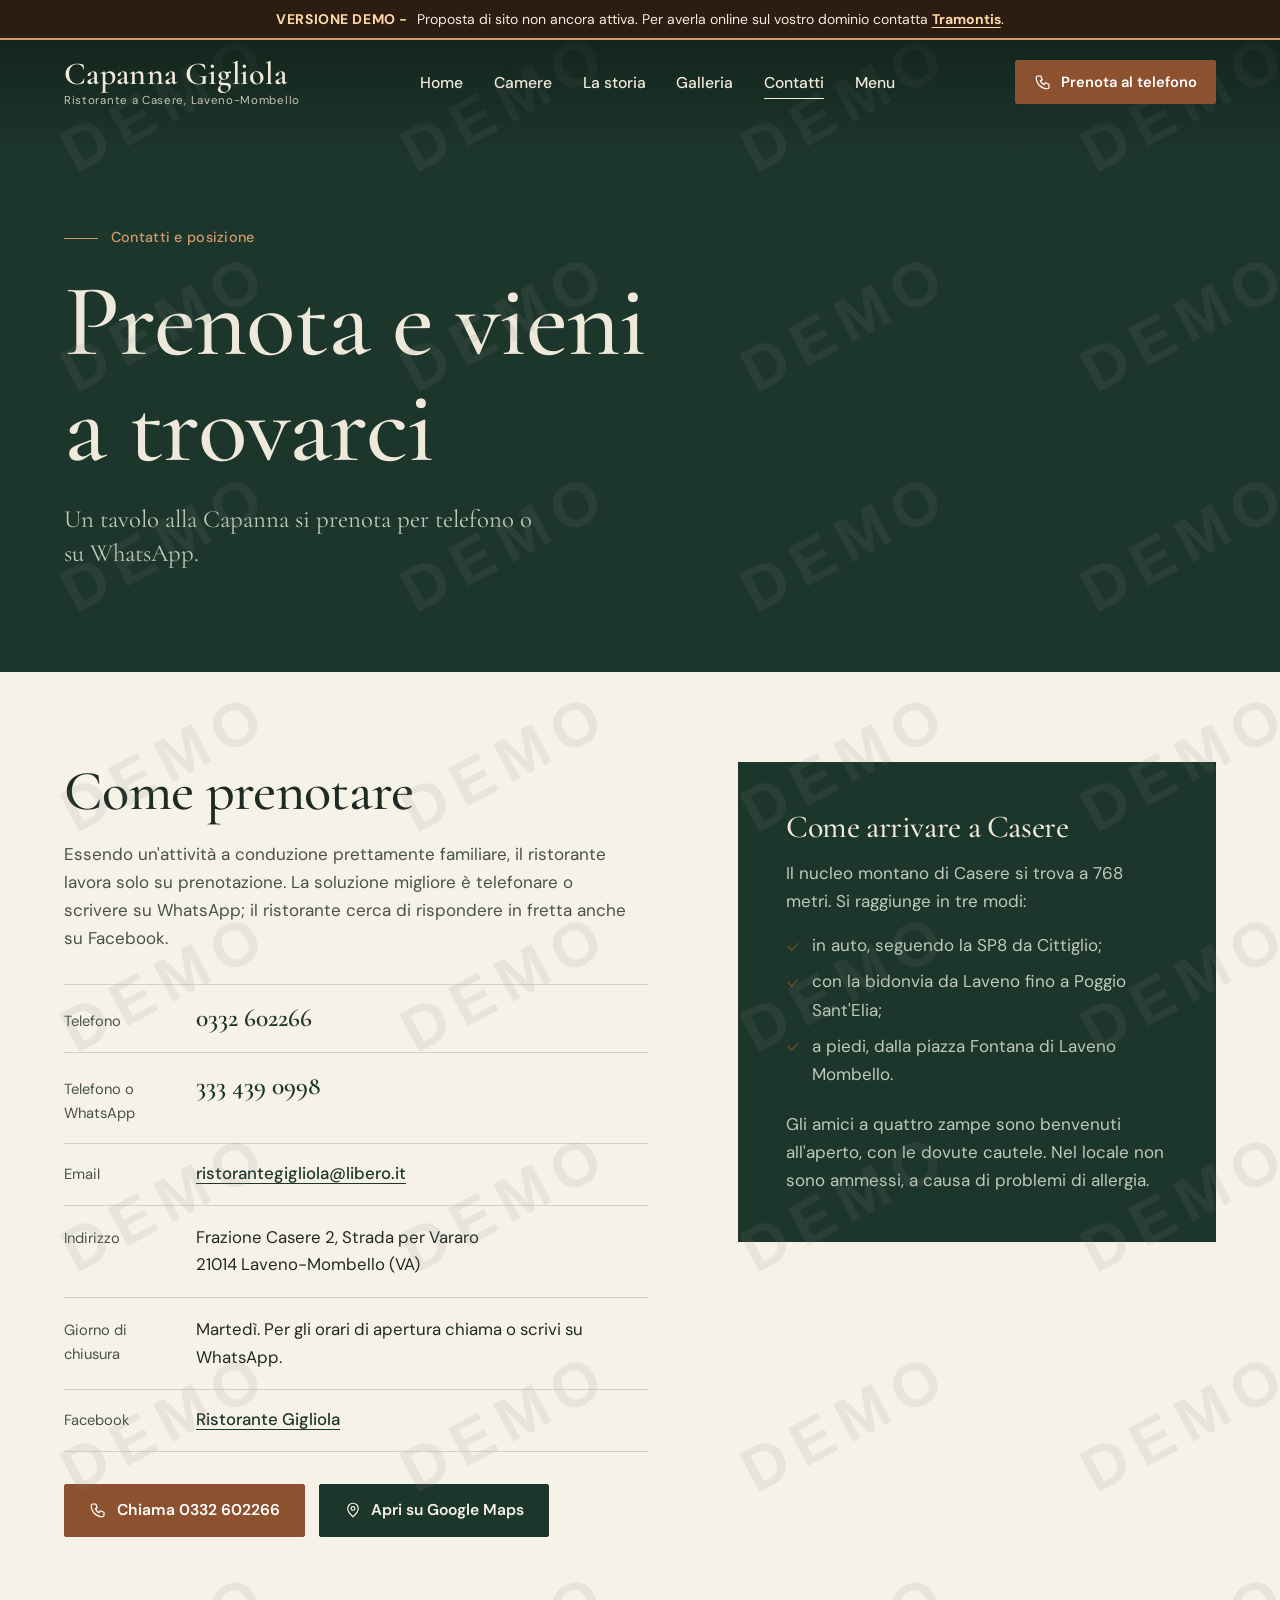
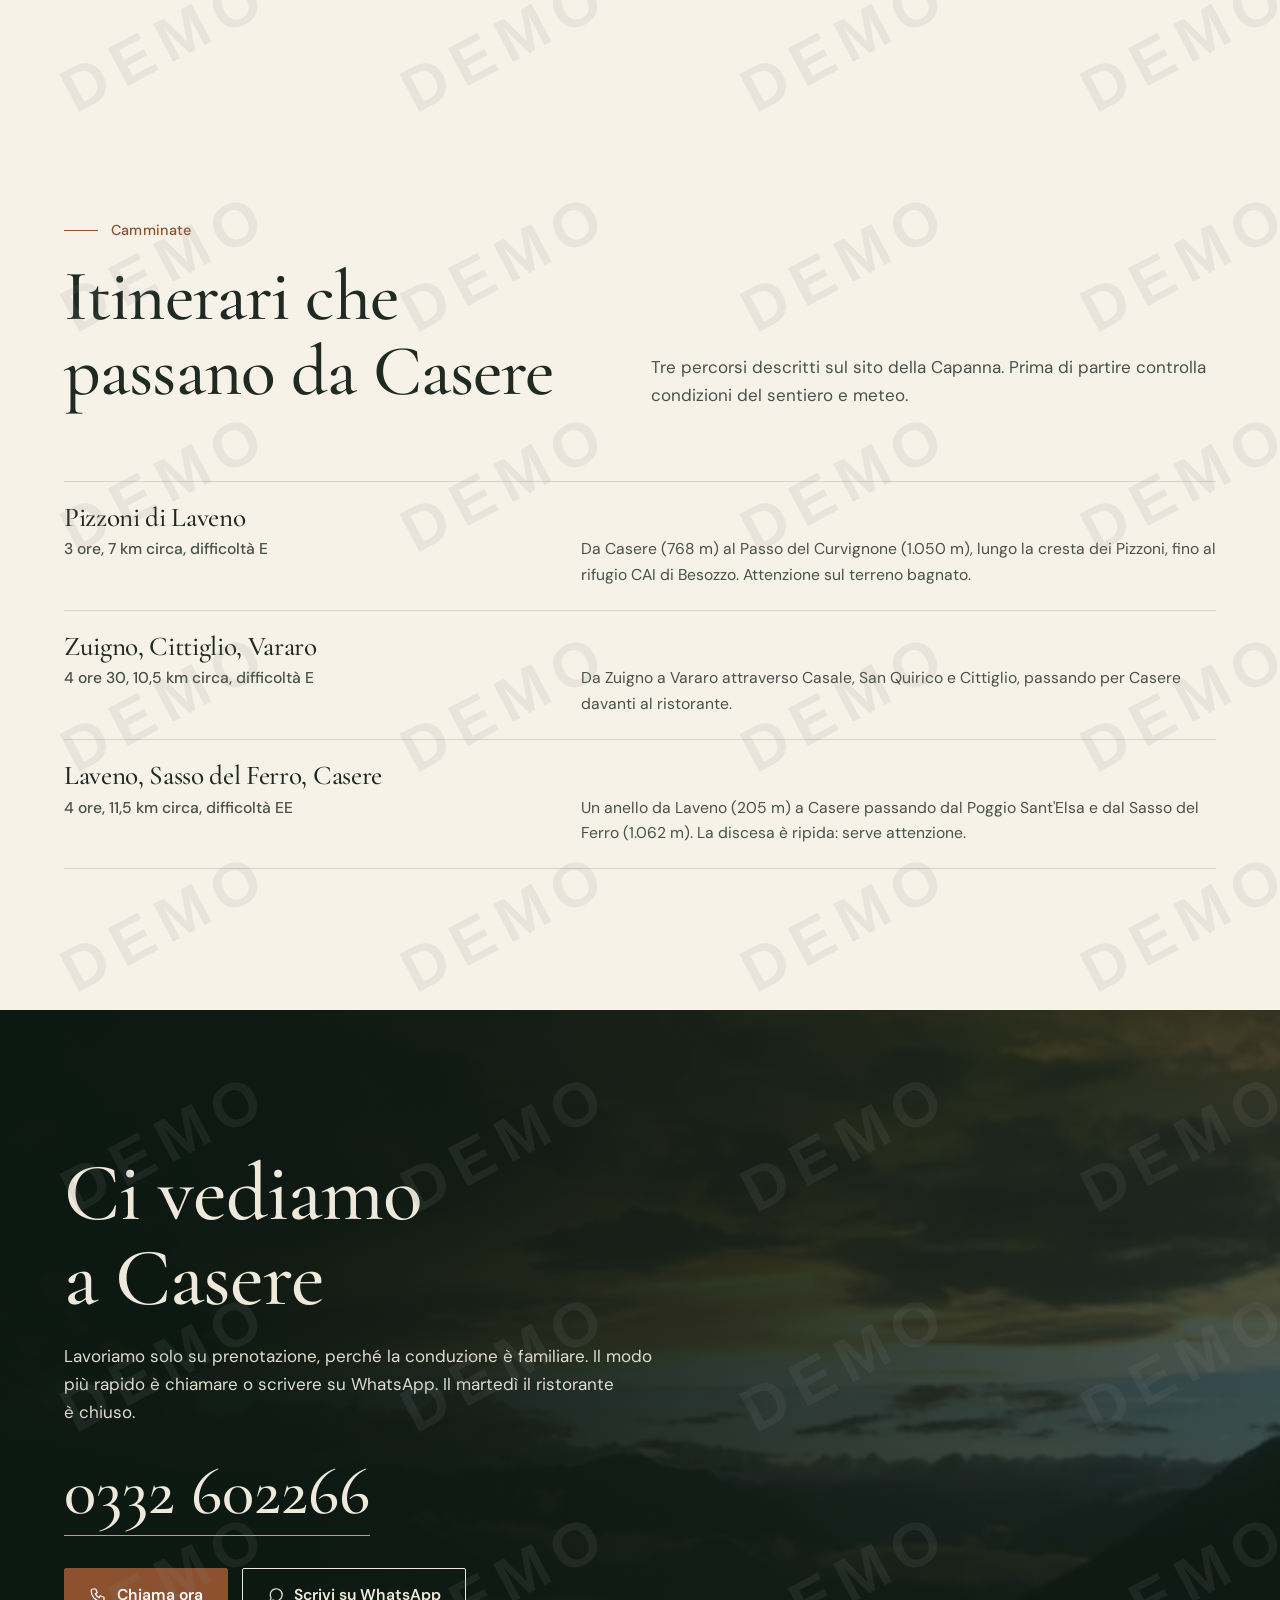
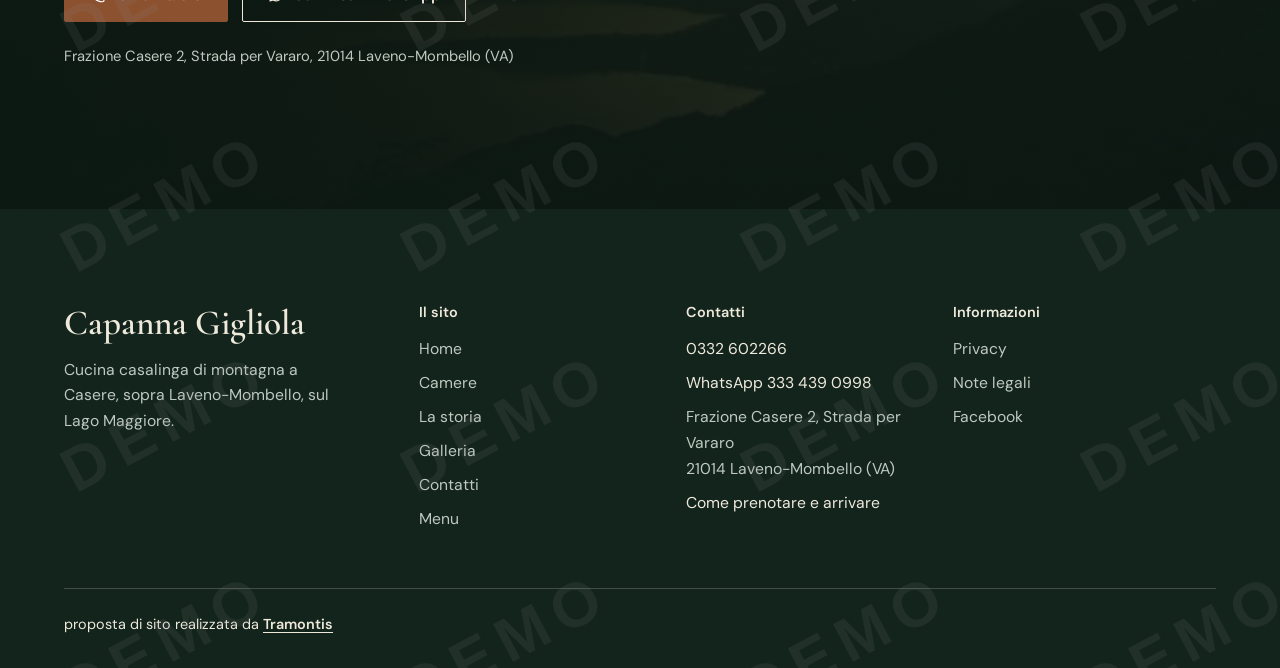
==== commit 2d43d9b9: "Hero con foto del vecchio sito, pagina Camere, menu in fondo alla navigazione, galleria senza buchi " ====
--- a/contatti.html
+++ b/contatti.html
@@ -26,7 +26,7 @@
 <header class="site-header">
   <div class="wrap header-inner">
     <a class="wordmark" href="index.html" aria-label="Capanna Gigliola, home"><b>Capanna Gigliola</b><span>Ristorante a Casere, Laveno-Mombello</span></a>
-    <nav class="nav-desktop" aria-label="Navigazione principale"><ul><li><a href="index.html">Home</a></li><li><a href="storia.html">La storia</a></li><li><a href="menu.html">Menu</a></li><li><a href="galleria.html">Galleria</a></li><li><a href="contatti.html" aria-current="page">Contatti</a></li></ul></nav>
+    <nav class="nav-desktop" aria-label="Navigazione principale"><ul><li><a href="index.html">Home</a></li><li><a href="camere.html">Camere</a></li><li><a href="storia.html">La storia</a></li><li><a href="galleria.html">Galleria</a></li><li><a href="contatti.html" aria-current="page">Contatti</a></li><li><a href="menu.html">Menu</a></li></ul></nav>
     <div class="header-actions">
       <a class="btn header-cta" href="tel:+390332602266"><svg viewBox="0 0 24 24" fill="none" stroke="currentColor" stroke-width="1.6" stroke-linecap="round" stroke-linejoin="round" aria-hidden="true"><path d="M5 4h4l2 5-2.5 1.5a11 11 0 0 0 5 5L15 13l5 2v4a2 2 0 0 1-2 2A15 15 0 0 1 3 6a2 2 0 0 1 2-2z"/></svg><span>Prenota<span class="cta-long"> al telefono</span></span></a>
       <button class="menu-toggle" type="button" aria-expanded="false" aria-controls="nav-mobile" aria-label="Apri il menu di navigazione"><span></span></button>
@@ -34,7 +34,7 @@
   </div>
 </header>
 <nav class="nav-mobile" id="nav-mobile" aria-label="Navigazione principale (mobile)">
-  <ul><li><a href="index.html">Home</a></li><li><a href="storia.html">La storia</a></li><li><a href="menu.html">Menu</a></li><li><a href="galleria.html">Galleria</a></li><li><a href="contatti.html" aria-current="page">Contatti</a></li></ul>
+  <ul><li><a href="index.html">Home</a></li><li><a href="camere.html">Camere</a></li><li><a href="storia.html">La storia</a></li><li><a href="galleria.html">Galleria</a></li><li><a href="contatti.html" aria-current="page">Contatti</a></li><li><a href="menu.html">Menu</a></li></ul>
   <div class="nav-foot">
     <a class="btn btn--ivory" href="tel:+390332602266"><svg viewBox="0 0 24 24" fill="none" stroke="currentColor" stroke-width="1.6" stroke-linecap="round" stroke-linejoin="round" aria-hidden="true"><path d="M5 4h4l2 5-2.5 1.5a11 11 0 0 0 5 5L15 13l5 2v4a2 2 0 0 1-2 2A15 15 0 0 1 3 6a2 2 0 0 1 2-2z"/></svg>Chiama 0332 602266</a>
     <p>Frazione Casere 2, Strada per Vararo<br>21014 Laveno-Mombello (VA)</p>
@@ -79,29 +79,7 @@
   </div>
 </section>
 
-<section class="section section--stone" aria-labelledby="camera-t">
-  <div class="wrap">
-    <div class="cucina-head">
-      <div><p class="kicker" data-reveal>Dormire a Casere</p><h2 class="title" id="camera-t" data-reveal>Camera matrimoniale con bagno privato</h2></div>
-      <div class="prose" data-reveal>
-        <p>In un contesto montano, con giardino privato e un comodo terrazzo soleggiato che guarda al Sasso del Ferro.</p>
-        <ul class="check-list">
-          <li>Doccia, televisione con decoder satellitare, wi-fi gratuito</li>
-          <li>Bollitore, sdraio, giardino privato e terrazzo</li>
-          <li>Animali non ammessi</li>
-        </ul>
-        <p style="margin-top:1rem">Per disponibilità e condizioni, contatta il ristorante.</p>
-      </div>
-    </div>
-    <div class="room-photos" data-lb-group data-reveal>
-      <button type="button" class="g-item r1" style="aspect-ratio:16/8;grid-column:1/-1" data-lb aria-label="Ingrandisci la camera matrimoniale"><img src="assets/img/capanna-gigliola-camera-chalet-letto.webp" width="1100" height="620" alt="Camera matrimoniale in legno con letto dalle lenzuola gialle e porta-finestra sul terrazzo" loading="lazy" decoding="async"></button>
-      <button type="button" class="g-item r2" style="aspect-ratio:16/9" data-lb aria-label="Ingrandisci il soppalco della camera"><img src="assets/img/capanna-gigliola-camera-chalet-soppalco.webp" width="1100" height="620" alt="Camera in legno con letto matrimoniale e scala del soppalco" loading="lazy" decoding="async"></button>
-      <button type="button" class="g-item" style="aspect-ratio:16/9" data-lb aria-label="Ingrandisci il bagno"><img src="assets/img/capanna-gigliola-camera-chalet-bagno.webp" width="451" height="800" alt="Bagno privato con rivestimento in pietra e finiture di legno" loading="lazy" decoding="async"></button>
-    </div>
-  </div>
-</section>
-
-<section class="section" aria-labelledby="hike-t">
+<section class="section" id="camminate" aria-labelledby="hike-t">
   <div class="wrap">
     <div class="cucina-head">
       <div><p class="kicker" data-reveal>Camminate</p><h2 class="title" id="hike-t" data-reveal>Itinerari che passano da Casere</h2></div>
@@ -132,7 +110,7 @@
   <div class="wrap">
     <div class="footer-grid">
       <div class="footer-brand"><b>Capanna Gigliola</b><p>Cucina casalinga di montagna a Casere, sopra Laveno-Mombello, sul Lago Maggiore.</p></div>
-      <nav aria-label="Sezioni del sito"><h2>Il sito</h2><ul><li><a href="index.html">Home</a></li><li><a href="storia.html">La storia</a></li><li><a href="menu.html">Menu</a></li><li><a href="galleria.html">Galleria</a></li><li><a href="contatti.html">Contatti</a></li></ul></nav>
+      <nav aria-label="Sezioni del sito"><h2>Il sito</h2><ul><li><a href="index.html">Home</a></li><li><a href="camere.html">Camere</a></li><li><a href="storia.html">La storia</a></li><li><a href="galleria.html">Galleria</a></li><li><a href="contatti.html">Contatti</a></li><li><a href="menu.html">Menu</a></li></ul></nav>
       <div class="footer-contact"><h2>Contatti</h2><ul>
         <li><a href="tel:+390332602266">0332 602266</a></li>
         <li><a href="https://wa.me/393334390998" target="_blank" rel="noopener">WhatsApp 333 439 0998</a></li>
--- a/assets/css/style.css
+++ b/assets/css/style.css
@@ -319,20 +319,24 @@
 .story-quote { font-family: var(--font-serif); font-style: italic; font-size: clamp(1.6rem, 3vw, 2.4rem); line-height: 1.25; color: var(--forest); max-width: 28ch; }
 
 /* ---------- Galleria: griglia ---------- */
-.gallery-grid { display: grid; grid-template-columns: repeat(2, 1fr); gap: 10px; grid-auto-flow: dense; }
-.g-item { position: relative; overflow: hidden; aspect-ratio: 1; background: var(--stone-deep); padding: 0; border: 0; display: block; width: 100%; }
-.g-item img { width: 100%; height: 100%; object-fit: cover; transition: transform .9s var(--ease); }
+.gallery-grid { display: flex; flex-wrap: wrap; gap: 10px; }
+.g-item { position: relative; overflow: hidden; background: var(--stone-deep); padding: 0; border: 0; display: block; width: 100%; }
+.g-item img { position: absolute; inset: 0; width: 100%; height: 100%; object-fit: cover; transition: transform .9s var(--ease); }
+.g-item::before { content: ""; display: block; padding-bottom: calc(100% / var(--ar, 1.5)); }
 .g-item::after { content: ""; position: absolute; inset: 0; background: rgba(18, 36, 28, 0); transition: background .4s; }
 .g-item:hover img { transform: scale(1.05); }
 .g-item:hover::after { background: rgba(18, 36, 28, .18); }
-.g-item.tall { aspect-ratio: 3/4; grid-row: span 2; }
-.g-item.wide { aspect-ratio: 16/10; grid-column: span 2; }
 .g-item.is-hidden { display: none; }
-@media (min-width: 760px) { .gallery-grid { grid-template-columns: repeat(3, 1fr); gap: 14px; } }
-@media (min-width: 1100px) { .gallery-grid { grid-template-columns: repeat(4, 1fr); } }
+/* Galleria: righe giustificate che riempiono tutta la larghezza (ultima riga compresa), senza buchi. Larghezza proporzionale al formato della foto. */
+.gallery-grid .g-item { width: auto; flex: calc(var(--ar) * 100) 1 calc(var(--ar) * 150px); min-width: calc(var(--ar) * 110px); }
+@media (min-width: 760px) { .gallery-grid { gap: 14px; } .gallery-grid .g-item { flex-basis: calc(var(--ar) * 230px); } }
 .gallery-preview { display: grid; grid-template-columns: repeat(2, 1fr); gap: 10px; }
+.gallery-preview .g-item { aspect-ratio: 4/3; }
+.gallery-preview .g-item::before { display: none; }
 .gallery-preview .g-item:nth-child(1) { grid-column: span 2; aspect-ratio: 16/10; }
+.gallery-preview .g-item:nth-child(6) { display: none; }
 @media (min-width: 900px) {
+  .gallery-preview .g-item:nth-child(6) { display: block; }
   .gallery-preview { grid-template-columns: repeat(6, 1fr); gap: 14px; }
   .gallery-preview .g-item:nth-child(1) { grid-column: span 3; grid-row: span 2; aspect-ratio: auto; }
   .gallery-preview .g-item:nth-child(2), .gallery-preview .g-item:nth-child(3) { grid-column: span 3; aspect-ratio: 16/9; }
@@ -363,6 +367,8 @@
 
 /* ---------- Menu ---------- */
 .menu-note { display: flex; gap: 14px; align-items: flex-start; background: var(--stone); border-left: 3px solid var(--copper); padding: 16px 20px; font-size: .95rem; color: var(--ink-soft); max-width: 70ch; }
+.menu-note--tramontis { margin-top: 14px; border-left-color: var(--forest); }
+.menu-note a { color: var(--copper); font-weight: 600; }
 .menu-nav { position: sticky; top: calc(var(--demo-h) + var(--header-h)); z-index: 50; background: var(--ivory); border-bottom: 1px solid var(--line); }
 .menu-nav ul { display: flex; gap: 6px; overflow-x: auto; padding: 10px 0; scrollbar-width: none; }
 .menu-nav ul::-webkit-scrollbar { display: none; }
@@ -413,11 +419,10 @@
 .hike-list p { color: var(--ink-soft); font-size: .98rem; }
 .hike-meta { font-size: .92rem; color: var(--copper); font-weight: 500; }
 @media (min-width: 900px) { .hike-list li { grid-template-columns: 1fr 1.3fr; align-items: baseline; } .hike-list .hike-meta { grid-column: 1; } }
-.room-photos { display: grid; gap: 10px; grid-template-columns: 2fr 1fr; margin-bottom: 32px; }
-.room-photos img { width: 100%; height: 100%; object-fit: cover; }
-.room-photos .r1 { grid-column: 1 / -1; aspect-ratio: 16/8; }
-.room-photos .r2 { aspect-ratio: 16/9; }
-.room-photos .r3 { aspect-ratio: 9/16; max-height: 100%; display: none; }
+.room-photos { display: grid; gap: 10px; grid-template-columns: 1fr 1fr; align-self: start; }
+.room-photos .g-item { aspect-ratio: 4/3; }
+.room-photos .g-item::before { display: none; }
+.room-photos .r1 { grid-column: 1 / -1; aspect-ratio: 3/2; }
 .check-list { display: grid; gap: 8px; margin-top: 1rem; }
 .check-list li { padding-left: 26px; position: relative; color: var(--ink-soft); }
 .check-list li::before { content: ""; position: absolute; left: 2px; top: .62em; width: 10px; height: 6px; border-left: 1.5px solid var(--copper); border-bottom: 1.5px solid var(--copper); transform: rotate(-45deg); }
